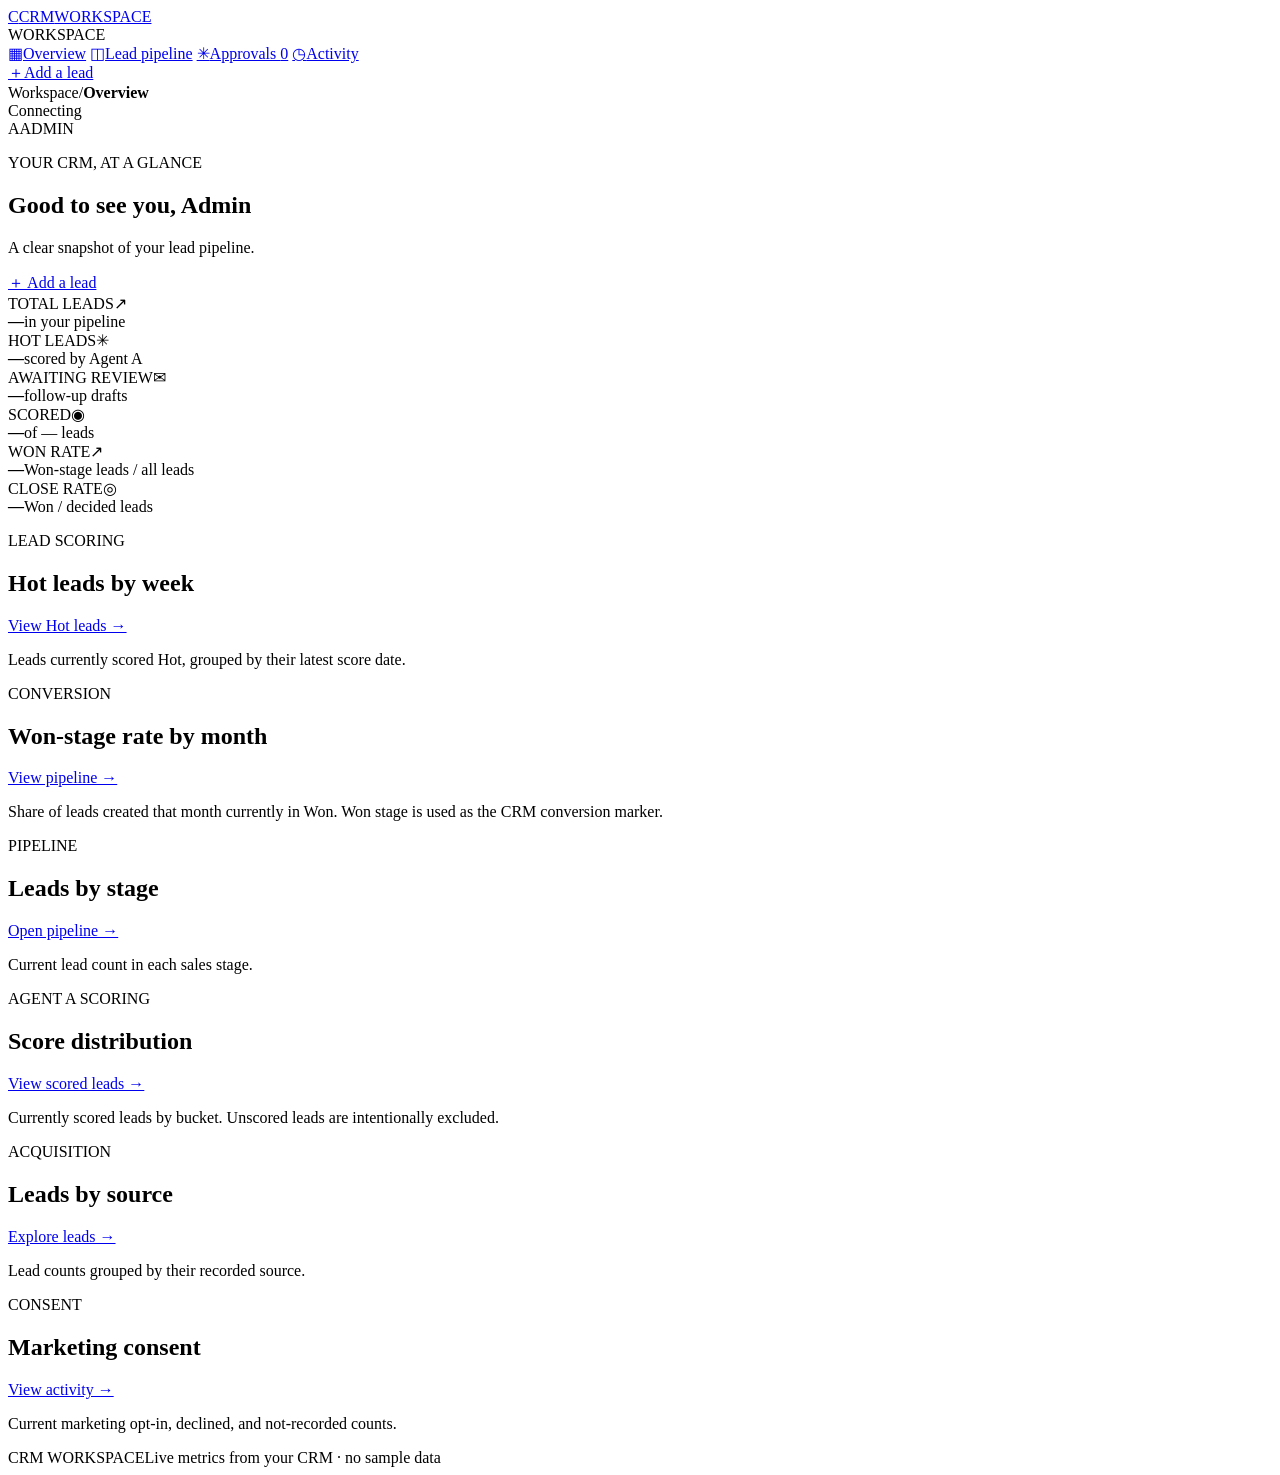
==== frontend/index.html @ 50be20c1 "DASHBOARDD DONE !!" ====
<!doctype html>
<html lang="en">
  <head>
    <meta charset="utf-8">
    <meta name="viewport" content="width=device-width, initial-scale=1">
    <meta name="theme-color" content="#171719">
    <title>Overview · CRM</title>
    <link rel="stylesheet" href="/assets/app.css?v=10">
    <script src="/assets/dashboard.js?v=11" defer></script>
  </head>
  <body data-page="overview">
    <div class="app-shell">
      <aside class="sidebar">
        <a class="brand" href="/" aria-label="CRM dashboard"><span class="brand-mark">C</span><span>CRM<span class="brand-sub">WORKSPACE</span></span></a>
        <div class="nav-label">WORKSPACE</div>
        <nav class="side-nav" aria-label="Main navigation">
          <a class="nav-link active" href="/" aria-current="page"><span class="nav-icon">▦</span>Overview</a>
          <a class="nav-link" href="/pipeline"><span class="nav-icon">◫</span>Lead pipeline</a>
          <a class="nav-link" href="/approvals"><span class="nav-icon">✳</span>Approvals <span id="approval-nav-count" class="nav-count">0</span></a>
          <a class="nav-link" href="/activity"><span class="nav-icon">◷</span>Activity</a>
        </nav>
        <div class="sidebar-bottom"><a class="nav-link new-lead-link" href="/leads/new"><span class="nav-icon">＋</span>Add a lead</a></div>
      </aside>
      <main class="main-content">
        <header class="topbar">
          <div class="breadcrumb"><span>Workspace</span><span class="crumb-separator">/</span><strong>Overview</strong></div>
          <div class="topbar-actions"><div class="connection-pill"><span id="connection-dot" class="status-dot"></span><span id="connection-label">Connecting</span></div><div class="admin-chip"><span class="admin-avatar">A</span><span>ADMIN</span></div></div>
        </header>
        <div class="page-wrap">
          <section class="page-heading">
            <div><p class="eyebrow">YOUR CRM, AT A GLANCE</p><h1>Good to see you, <span class="heading-accent">Admin</span></h1><p class="page-description">A clear snapshot of your lead pipeline.</p></div>
            <a class="button button-primary" href="/leads/new"><span aria-hidden="true">＋</span> Add a lead</a>
          </section>
          <div id="toast" class="toast" role="status" hidden></div>
          <div id="page-error" class="page-error" role="alert" hidden><div><strong>Couldn’t load the CRM data.</strong><span id="error-message"></span></div><button id="retry-button" class="button button-small button-outline" type="button">Try again</button></div>
          <section class="stats-grid" aria-label="Lead metrics">
            <article class="stat-card stat-card-yellow"><div class="stat-top"><span class="stat-label">TOTAL LEADS</span><span class="stat-icon">↗</span></div><strong id="metric-total" class="stat-value">—</strong><span class="stat-foot">in your pipeline</span></article>
            <article class="stat-card stat-card-lime"><div class="stat-top"><span class="stat-label">HOT LEADS</span><span class="stat-icon">✳</span></div><strong id="metric-hot" class="stat-value">—</strong><span class="stat-foot">scored by Agent A</span></article>
            <article class="stat-card stat-card-pink"><div class="stat-top"><span class="stat-label">AWAITING REVIEW</span><span class="stat-icon">✉</span></div><strong id="metric-pending" class="stat-value">—</strong><span class="stat-foot">follow-up drafts</span></article>
            <article class="stat-card stat-card-blue"><div class="stat-top"><span class="stat-label">SCORED</span><span class="stat-icon">◉</span></div><strong id="metric-scored" class="stat-value">—</strong><span class="stat-foot">of <span id="metric-total-inline">—</span> leads</span></article>
            <article class="stat-card stat-card-lime"><div class="stat-top"><span class="stat-label">WON RATE</span><span class="stat-icon">↗</span></div><strong id="metric-win-rate" class="stat-value">—</strong><span id="metric-win-rate-foot" class="stat-foot">Won-stage leads / all leads</span></article>
            <article class="stat-card stat-card-pink"><div class="stat-top"><span class="stat-label">CLOSE RATE</span><span class="stat-icon">◎</span></div><strong id="metric-close-rate" class="stat-value">—</strong><span id="metric-close-rate-foot" class="stat-foot">Won / decided leads</span></article>
          </section>
          <section id="unscored-callout" class="unscored-callout" hidden>
            <span class="callout-icon">!</span>
            <div><strong><span id="unscored-count">0</span> lead<span id="unscored-plural">s</span> still <span id="unscored-verb">need</span> scoring</strong><p>New leads remain Unscored until Agent A processes them. Check that the scoring worker is running.</p></div>
            <a class="button button-small button-outline" href="/pipeline?bucket=Unscored">View unscored</a>
          </section>
          <section class="overview-charts" aria-label="Pipeline analytics">
            <article class="chart-panel">
              <div class="panel-heading"><div><p class="eyebrow">LEAD SCORING</p><h2>Hot leads by week</h2></div><a class="text-link" href="/pipeline?bucket=Hot">View Hot leads →</a></div>
              <p class="chart-caption">Leads currently scored Hot, grouped by their latest score date.</p>
              <div id="hot-trend-chart" class="hot-trend-chart" aria-label="Current Hot leads by latest scoring week"></div>
            </article>
            <article class="chart-panel">
              <div class="panel-heading"><div><p class="eyebrow">CONVERSION</p><h2>Won-stage rate by month</h2></div><a class="text-link" href="/pipeline">View pipeline →</a></div>
              <p class="chart-caption">Share of leads created that month currently in Won. Won stage is used as the CRM conversion marker.</p>
              <div id="conversion-chart" class="conversion-chart" aria-label="Current Won-stage conversion rate by lead-created month"></div>
            </article>
            <article class="chart-panel">
              <div class="panel-heading"><div><p class="eyebrow">PIPELINE</p><h2>Leads by stage</h2></div><a class="text-link" href="/pipeline">Open pipeline →</a></div>
              <p class="chart-caption">Current lead count in each sales stage.</p>
              <div id="stage-chart" class="category-chart"></div>
            </article>
            <article class="chart-panel">
              <div class="panel-heading"><div><p class="eyebrow">AGENT A SCORING</p><h2>Score distribution</h2></div><a class="text-link" href="/pipeline">View scored leads →</a></div>
              <p class="chart-caption">Currently scored leads by bucket. Unscored leads are intentionally excluded.</p>
              <div id="score-chart" class="category-chart"></div>
            </article>
            <article class="chart-panel">
              <div class="panel-heading"><div><p class="eyebrow">ACQUISITION</p><h2>Leads by source</h2></div><a class="text-link" href="/pipeline">Explore leads →</a></div>
              <p class="chart-caption">Lead counts grouped by their recorded source.</p>
              <div id="source-chart" class="category-chart"></div>
            </article>
            <article class="chart-panel">
              <div class="panel-heading"><div><p class="eyebrow">CONSENT</p><h2>Marketing consent</h2></div><a class="text-link" href="/activity">View activity →</a></div>
              <p class="chart-caption">Current marketing opt-in, declined, and not-recorded counts.</p>
              <div id="consent-chart" class="category-chart"></div>
            </article>
          </section>
          <footer class="page-footer"><span>CRM WORKSPACE</span><span>Live metrics from your CRM · no sample data</span></footer>
        </div>
      </main>
    </div>
  </body>
</html>
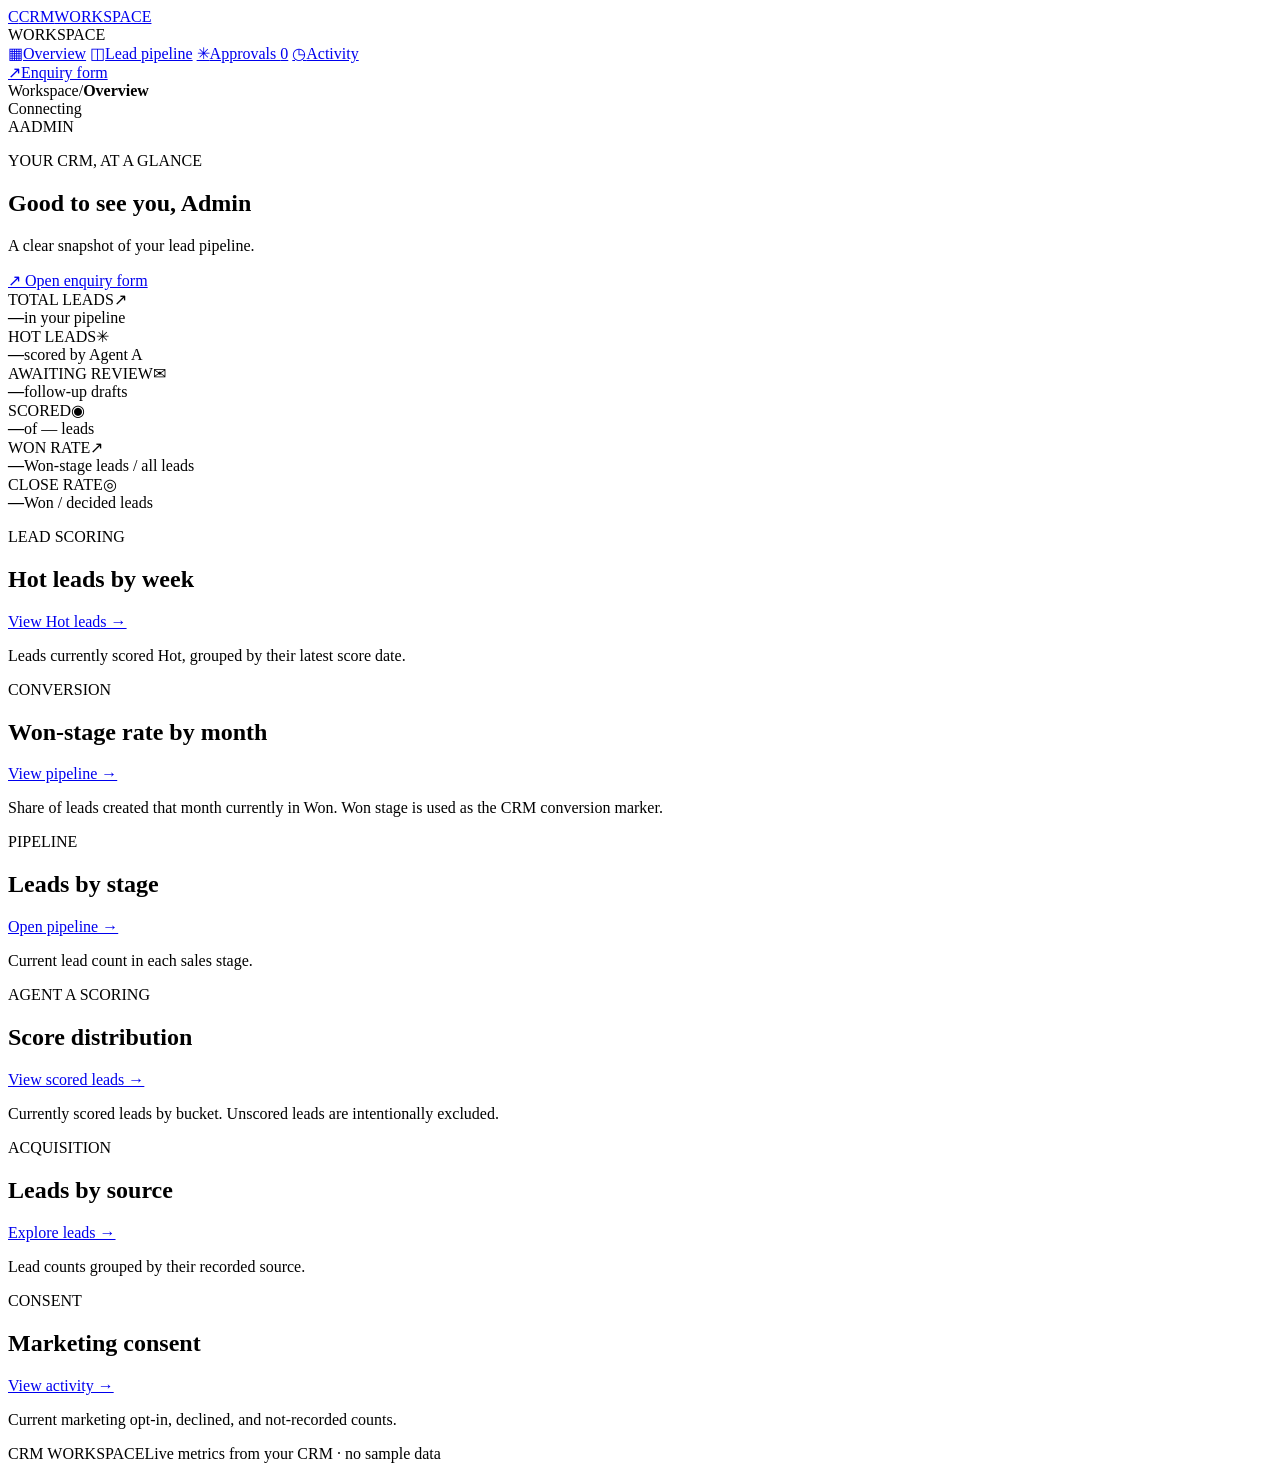
==== commit 43d2f3fc: "changed form" ====
--- a/frontend/index.html
+++ b/frontend/index.html
@@ -6,7 +6,7 @@
     <meta name="theme-color" content="#171719">
     <title>Overview · CRM</title>
     <link rel="stylesheet" href="/assets/app.css?v=10">
-    <script src="/assets/dashboard.js?v=11" defer></script>
+    <script src="/assets/dashboard.js?v=12" defer></script>
   </head>
   <body data-page="overview">
     <div class="app-shell">
@@ -19,7 +19,7 @@
           <a class="nav-link" href="/approvals"><span class="nav-icon">✳</span>Approvals <span id="approval-nav-count" class="nav-count">0</span></a>
           <a class="nav-link" href="/activity"><span class="nav-icon">◷</span>Activity</a>
         </nav>
-        <div class="sidebar-bottom"><a class="nav-link new-lead-link" href="/leads/new"><span class="nav-icon">＋</span>Add a lead</a></div>
+        <div class="sidebar-bottom"><a class="nav-link new-lead-link" href="/leads/new" target="_blank" rel="noopener" title="The form prospective learners fill in"><span class="nav-icon">↗</span>Enquiry form</a></div>
       </aside>
       <main class="main-content">
         <header class="topbar">
@@ -29,7 +29,7 @@
         <div class="page-wrap">
           <section class="page-heading">
             <div><p class="eyebrow">YOUR CRM, AT A GLANCE</p><h1>Good to see you, <span class="heading-accent">Admin</span></h1><p class="page-description">A clear snapshot of your lead pipeline.</p></div>
-            <a class="button button-primary" href="/leads/new"><span aria-hidden="true">＋</span> Add a lead</a>
+            <a class="button button-primary" href="/leads/new" target="_blank" rel="noopener"><span aria-hidden="true">↗</span> Open enquiry form</a>
           </section>
           <div id="toast" class="toast" role="status" hidden></div>
           <div id="page-error" class="page-error" role="alert" hidden><div><strong>Couldn’t load the CRM data.</strong><span id="error-message"></span></div><button id="retry-button" class="button button-small button-outline" type="button">Try again</button></div>
